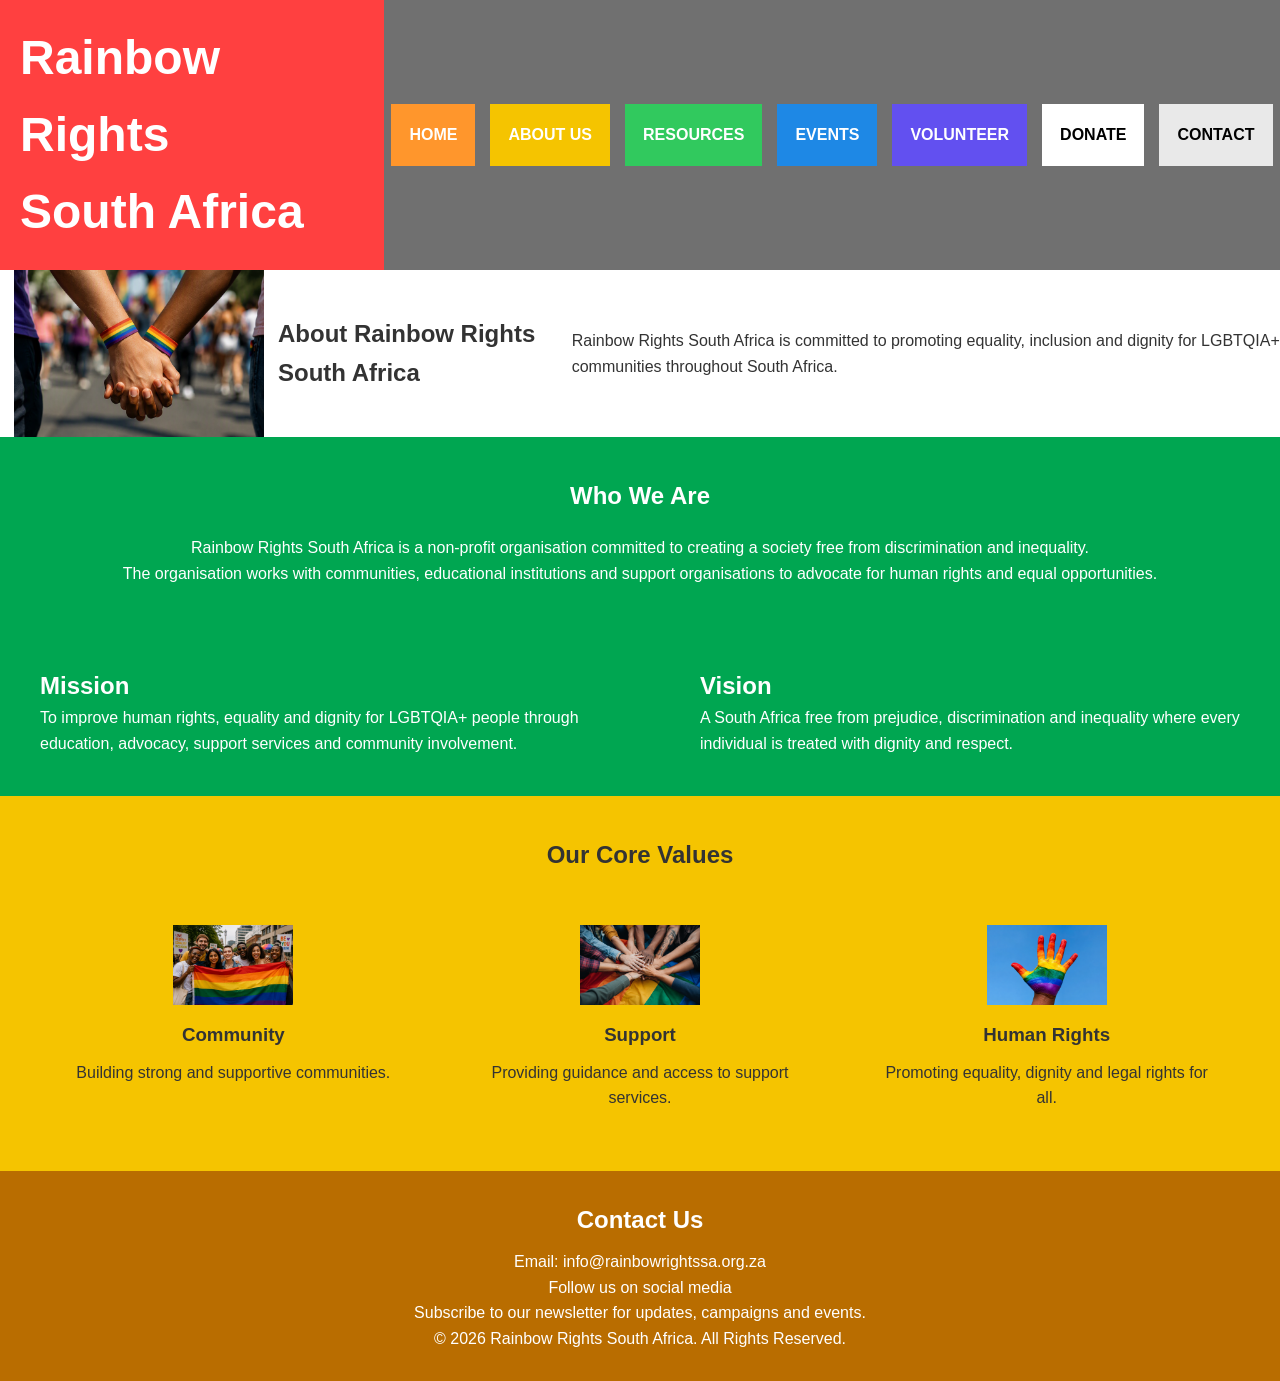
==== about.html @ 2164180f "Completed Part 2" ====
<!DOCTYPE html>
<html lang="en">

<head>

    <!-- Character Encoding -->
    <meta charset="UTF-8">

    <!-- Responsive Design -->
    <meta name="viewport" content="width=device-width, initial-scale=1.0">

    <!-- Page Title -->
    <title>About Us | Rainbow Rights South Africa</title>

    <!-- External Stylesheet -->
    <link rel="stylesheet" href="css/style.css">

</head>

<body>

    <!-- =========================================
         HEADER SECTION
    ========================================== -->

    <header>

        <!-- Website Logo Area -->

        <div class="logo">

            <h1>
                Rainbow Rights<br>
                South Africa
            </h1>

        </div>

        <!-- Navigation Menu -->

        <nav>

            <a href="index.html">HOME</a>

            <a href="about.html">ABOUT US</a>

            <a href="resources.html">RESOURCES</a>

            <a href="events.html">EVENTS</a>

            <a href="volunteer.html">VOLUNTEER</a>

            <a href="donate.html">DONATE</a>

            <a href="contact.html">CONTACT</a>

        </nav>

    </header>

    <!-- =========================================
         MAIN CONTENT
    ========================================== -->

    <main>

        <!-- About Banner Section -->

        <section class="hero">

            <div class="hero-image">

                <img src="images/equality.jpg" alt="Equality and Inclusion">

            </div>

                        <h2>About Rainbow Rights South Africa</h2>
                <p>
                    Rainbow Rights South Africa is committed
                    to promoting equality, inclusion and dignity
                    for LGBTQIA+ communities throughout South Africa.
                </p>

            </div>

        </section>

        <!-- About Organisation Section -->

        <section class="about-summary">

            <h2>Who We Are</h2>

            <p>
                Rainbow Rights South Africa is a non-profit
                organisation committed to creating a society
                free from discrimination and inequality.
            </p>

            <p>
                The organisation works with communities,
                educational institutions and support
                organisations to advocate for human rights
                and equal opportunities.
            </p>

        </section>

        <!-- Mission and Vision Section -->

        <section class="mission-vision">

            <!-- Mission -->

            <div class="mission">

                <h2>Mission</h2>

                <p>
                    To improve human rights, equality and dignity
                    for LGBTQIA+ people through education,
                    advocacy, support services and community
                    involvement.
                </p>

            </div>

            <!-- Vision -->

            <div class="vision">

                <h2>Vision</h2>

                <p>
                    A South Africa free from prejudice,
                    discrimination and inequality where every
                    individual is treated with dignity and respect.
                </p>

            </div>

        </section>

        <!-- Values Section -->

        <section class="community">

            <h2>Our Core Values</h2>

            <div class="community-grid">

                <div class="card">

                    <img src="images/community.jpg" alt="Community">

                    <h3>Community</h3>

                    <p>
                        Building strong and supportive
                        communities.
                    </p>

                </div>

                <div class="card">

                    <img src="images/support.jpg" alt="Support">

                    <h3>Support</h3>

                    <p>
                        Providing guidance and access
                        to support services.
                    </p>

                </div>

                <div class="card">

                    <img src="images/rights.jpg" alt="Human Rights">

                    <h3>Human Rights</h3>

                    <p>
                        Promoting equality, dignity and
                        legal rights for all.
                    </p>

                </div>

            </div>

        </section>

    </main>

    <!-- =========================================
         FOOTER
    ========================================== -->

    <footer>

        <h2>Contact Us</h2>

        <p>Email: info@rainbowrightssa.org.za</p>

        <p>Follow us on social media</p>

        <p>
            Subscribe to our newsletter for updates,
            campaigns and events.
        </p>

        <p>
            &copy; 2026 Rainbow Rights South Africa.
            All Rights Reserved.
        </p>

    </footer>

</body>

</html>
---- css/style.css ----
/* =====================================================
   RAINBOW RIGHTS SOUTH AFRICA
   PART 2 - CSS STYLING AND RESPONSIVE DESIGN
===================================================== */


/* =====================================================
   RESET DEFAULT BROWSER SPACING
===================================================== */

*{
    margin:0;
    padding:0;
    box-sizing:border-box;
}


/* =====================================================
   BODY STYLING
===================================================== */

body{
    font-family:Arial, Helvetica, sans-serif;
    background-color:white;
    color:#333;
    line-height:1.6;
}


/* =====================================================
   UNIVERSAL IMAGE STYLING
===================================================== */

img{
    max-width:100%;
    height:auto;
    display:block;
}


/* =====================================================
   HEADER
===================================================== */

header{
    display:flex;
    width:100%;
}


/* =====================================================
   LOGO SECTION
===================================================== */

.logo{
    width:30%;
    background:#ff4040;
    color:white;
    padding:20px;
}

.logo h1{
    font-size:3rem;
    font-weight:bold;
}


/* =====================================================
   NAVIGATION BAR
===================================================== */

nav{
    width:70%;
    background:#707070;

    display:flex;
    justify-content:center;
    align-items:center;
    gap:15px;
}


/* =====================================================
   NAVIGATION LINKS
===================================================== */

nav a{
    text-decoration:none;
    color:white;
    font-weight:bold;
    padding:18px;
}


/* HOME */

nav a:nth-child(1){
    background:#ff962c;
}

/* ABOUT */

nav a:nth-child(2){
    background:#f5c400;
}

/* RESOURCES */

nav a:nth-child(3){
    background:#31c95e;
}

/* EVENTS */

nav a:nth-child(4){
    background:#1e88e5;
}

/* VOLUNTEER */

nav a:nth-child(5){
    background:#6250f0;
}

/* DONATE */

nav a:nth-child(6){
    background:white;
    color:black;
}

/* CONTACT */

nav a:nth-child(7){
    background:#e9e9e9;
    color:black;
}


/* =====================================================
   NAVIGATION HOVER EFFECT
===================================================== */

nav a:hover{
    transform:scale(1.05);
    transition:0.3s;
}


/* =====================================================
   HERO SECTION
===================================================== */

.hero{
    display:flex;
    align-items:center;
}


/* =====================================================
   HERO IMAGE
===================================================== */

.hero-image{
    width:30%;
    text-align:center;
}

.hero-image img{
    width:250px;
    max-width:100%;
    height:auto;
    margin:auto;
}


/* =====================================================
   HERO CONTENT
===================================================== */

.hero-content{
    width:70%;
    background:#6250f0;
    color:white;
    text-align:center;
    padding:40px;
}

.hero-content h2{
    margin-bottom:20px;
    font-size:2rem;
}

.hero-content p{
    font-size:1.1rem;
}


/* =====================================================
   BUTTON CONTAINER
===================================================== */

.buttons{
    display:flex;
    justify-content:space-around;
    margin-top:30px;
}


/* =====================================================
   BUTTONS
===================================================== */

.btn-blue{
    background:#19bfd5;
    color:white;
    text-decoration:none;
    padding:15px 40px;
    border-radius:30px;
}

.btn-green{
    background:#15a84c;
    color:white;
    text-decoration:none;
    padding:15px 40px;
    border-radius:30px;
}


/* =====================================================
   BUTTON HOVER EFFECT
===================================================== */

.btn-blue:hover,
.btn-green:hover{
    opacity:0.8;
}


/* =====================================================
   ABOUT SUMMARY SECTION
===================================================== */

.about-summary{
    background:#00a651;
    color:white;
    text-align:center;
    padding:40px;
}

.about-summary h2{
    margin-bottom:20px;
}

.about-summary img{
    width:250px;
    max-width:100%;
    margin:20px auto;
}


/* =====================================================
   MISSION AND VISION
===================================================== */

.mission-vision{
    background:#00a651;
    color:white;

    display:flex;
    justify-content:space-between;

    padding:40px;
}

.mission,
.vision{
    width:45%;
}


/* =====================================================
   COMMUNITY SECTION
===================================================== */

.community{
    background:#f5c400;
    text-align:center;
    padding:40px;
}

.community h2{
    margin-bottom:30px;
}


/* =====================================================
   COMMUNITY GRID
===================================================== */

.community-grid{
    display:grid;
    grid-template-columns:repeat(3,1fr);
    gap:20px;
}


/* =====================================================
   COMMUNITY CARDS
===================================================== */

.card{
    padding:20px;
}

.card img{
    width:120px;
    max-width:100%;
    height:auto;
    margin:auto;
    margin-bottom:15px;
}

.card h3{
    margin-bottom:10px;
}


/* =====================================================
   FORMS
===================================================== */

form{
    max-width:600px;
    margin:auto;
}

label{
    font-weight:bold;
}

input,
textarea{
    width:100%;
    padding:10px;
    margin-bottom:15px;
}


/* =====================================================
   BUTTON STYLING
===================================================== */

button{
    background:#00a651;
    color:white;
    border:none;
    padding:12px 25px;
    cursor:pointer;
}

button:hover{
    background:#1e88e5;
}


/* =====================================================
   SPECIAL IMAGES
   ABOUT IMAGE
   EVENTS ICON
   VOLUNTEER ICON
   DONATION RIBBON
===================================================== */

.about-summary img,
.community img,
.hero-image img{
    max-width:250px;
    height:auto;
}


/* =====================================================
   FOOTER
===================================================== */

footer{
    background:#b96d00;
    color:white;
    text-align:center;
    padding:30px;
}

footer h2{
    margin-bottom:10px;
}


/* =====================================================
   TABLET RESPONSIVE DESIGN
===================================================== */

@media screen and (max-width:768px){

    header{
        flex-direction:column;
    }

    .logo{
        width:100%;
        text-align:center;
    }

    nav{
        width:100%;
        flex-wrap:wrap;
        padding:10px;
    }

    .hero{
        flex-direction:column;
    }

    .hero-image{
        width:100%;
    }

    .hero-content{
        width:100%;
    }

        .mission-vision{
            flex-direction:column;
        }
    
    }
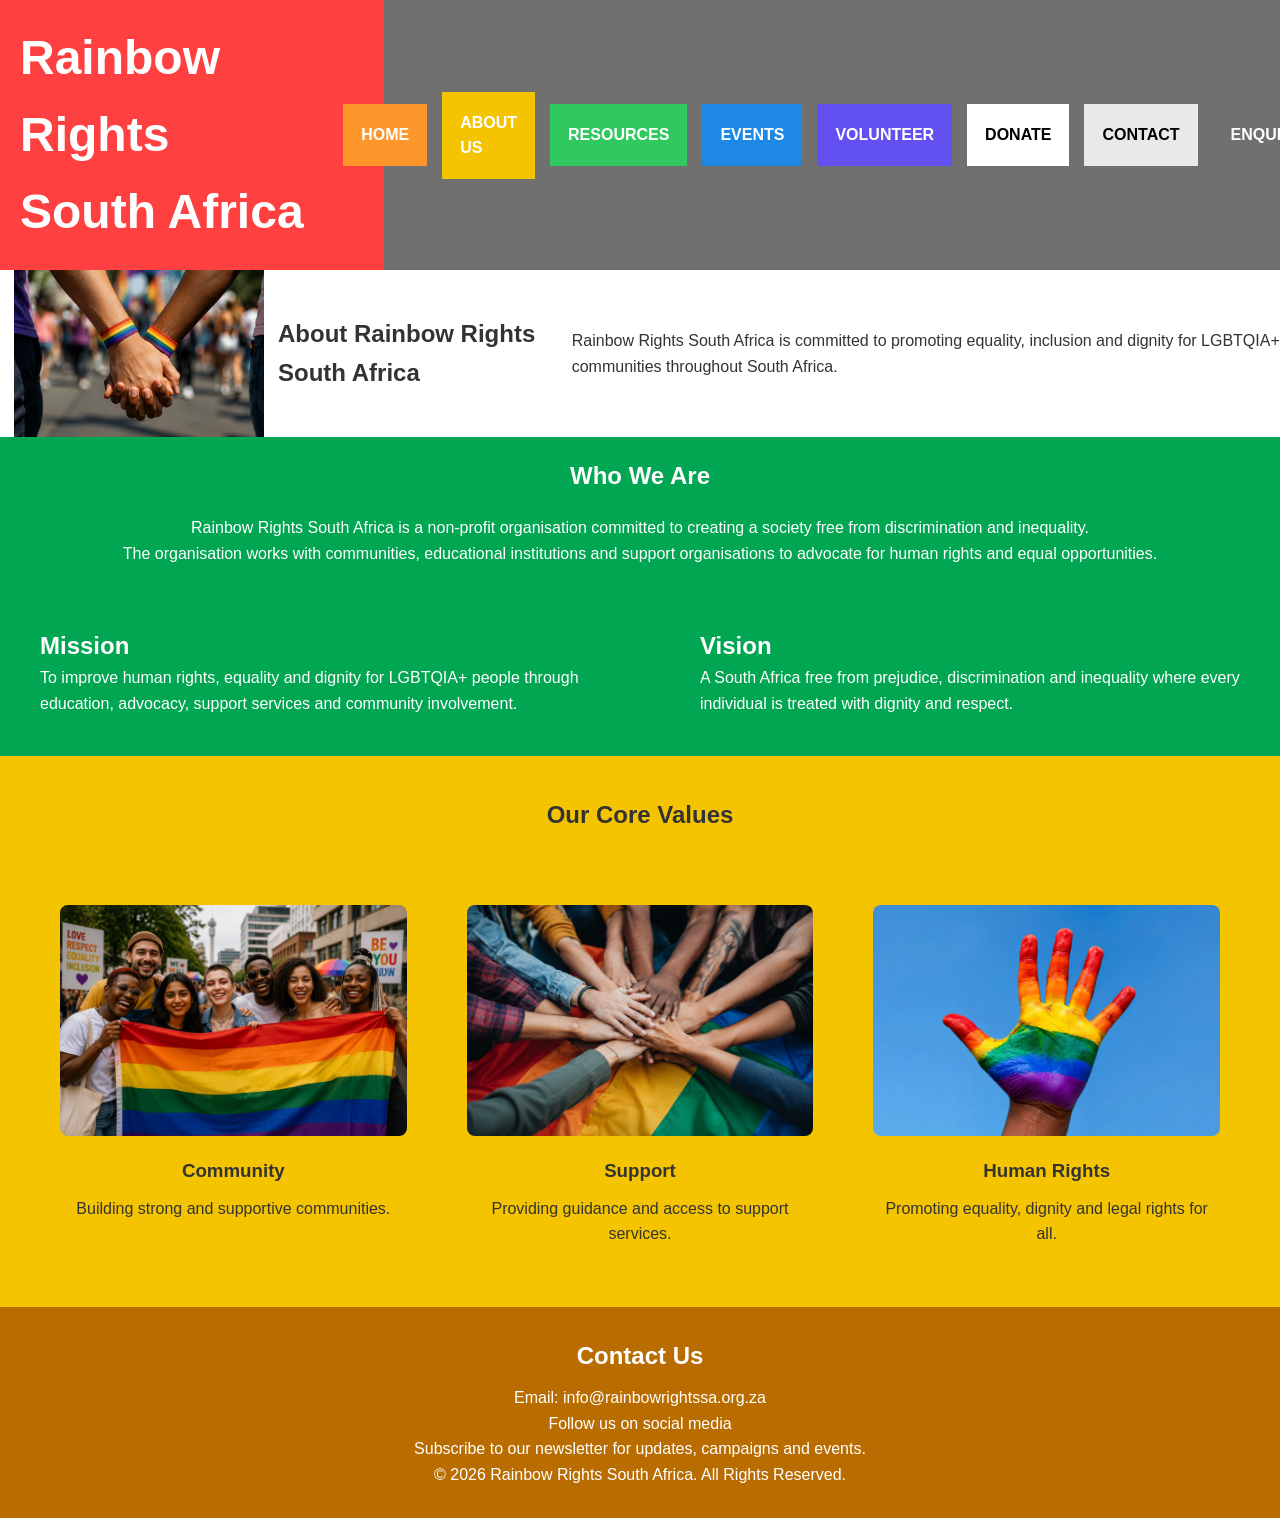
==== commit 6a9b49ea: "Functionality" ====
--- a/about.html
+++ b/about.html
@@ -53,6 +53,8 @@
             <a href="donate.html">DONATE</a>
 
             <a href="contact.html">CONTACT</a>
+
+            <a href="enquiry.html">ENQUIRY</a>
 
         </nav>
 
@@ -217,7 +219,7 @@
         </p>
 
     </footer>
-
+    <script src="script.js"></script>
 </body>
 
 </html>
--- a/css/style.css
+++ b/css/style.css
@@ -434,4 +434,315 @@
             flex-direction:column;
         }
     
-    }+    }
+    /* =================================
+       SEARCH SECTION
+    ================================= */
+
+    .search-section {
+        text-align: center;
+        margin: 30px 0;
+    }
+
+    /* Search text box */
+    #searchInput {
+        width: 60%;
+        max-width: 500px;
+        padding: 12px;
+        border: 2px solid #00b050;
+        border-radius: 5px;
+        font-size: 16px;
+    }
+
+    /* Search box focus effect */
+    #searchInput:focus {
+        outline: none;
+        border-color: #ff9800;
+    }
+/* =========================================
+   PART 3 - EDUCATIONAL ARTICLES SECTION
+========================================= */
+
+.about-summary {
+    text-align: center;
+    padding: 20px;
+}
+
+.about-summary img {
+    display: block;
+    margin: 20px auto;
+    max-width: 150px;
+    width: 100%;
+    height: auto;
+    border-radius: 8px;
+}
+
+/* =========================================
+   PART 3 - COUNSELLING SECTION
+========================================= */
+
+.community {
+    text-align: center;
+}
+
+.community img {
+    display: block;
+    margin: 20px auto;
+    max-width: 350px;
+    width: 100%;
+    height: auto;
+    border-radius: 8px;
+}
+
+/* =========================================
+   PART 3 - SEARCH FUNCTIONALITY
+========================================= */
+
+.search-section {
+    text-align: center;
+    margin: 30px auto;
+}
+
+#searchInput {
+    width: 60%;
+    max-width: 500px;
+    padding: 12px;
+    font-size: 16px;
+    border: 2px solid #00b050;
+    border-radius: 5px;
+}
+
+#searchInput:focus {
+    outline: none;
+    border-color: #ff9800;
+}
+
+/* =========================================
+   PART 3 - FAQ ACCORDION
+========================================= */
+
+.faq-section {
+    max-width: 900px;
+    margin: 50px auto;
+    padding: 20px;
+}
+
+.faq-section h2 {
+    text-align: center;
+    margin-bottom: 25px;
+}
+
+.faq-item {
+    margin-bottom: 10px;
+}
+
+.faq-btn {
+    width: 100%;
+    padding: 15px;
+    background-color: #00b050;
+    color: white;
+    border: none;
+    cursor: pointer;
+    font-size: 16px;
+    font-weight: bold;
+    border-radius: 5px;
+    text-align: left;
+}
+
+.faq-btn:hover {
+    background-color: #008f40;
+}
+
+.faq-content {
+    display: none;
+    background-color: #f5f5f5;
+    padding: 15px;
+    border-radius: 5px;
+    margin-top: 5px;
+    text-align: left;
+}
+
+.faq-content.active {
+    display: block;
+}
+
+/* =========================================
+   RESOURCE CARD HOVER EFFECT
+========================================= */
+
+.resource-card {
+    transition: transform 0.3s ease;
+}
+
+.resource-card:hover {
+    transform: scale(1.05);
+}
+
+/* =========================================
+   BUTTON HOVER EFFECTS
+========================================= */
+
+button {
+    transition: all 0.3s ease;
+}
+
+button:hover {
+    opacity: 0.9;
+}
+
+/* =========================================
+   MOBILE RESPONSIVE DESIGN
+========================================= */
+
+@media screen and (max-width: 768px) {
+
+    #searchInput {
+        width: 90%;
+    }
+
+    .community img {
+        max-width: 100%;
+    }
+
+    .about-summary img {
+        max-width: 120px;
+    }
+
+    .faq-section {
+        width: 95%;
+    }
+}
+/* =========================================
+   LIGHTBOX GALLERY
+========================================= */
+
+.gallery-section {
+    text-align: center;
+    padding: 40px;
+}
+
+.gallery {
+    display: flex;
+    flex-wrap: wrap;
+    justify-content: center;
+    gap: 15px;
+}
+
+.gallery img {
+    width: 250px;
+    height: 180px;
+    object-fit: cover;
+    cursor: pointer;
+    border-radius: 8px;
+    transition: 0.3s;
+}
+
+.gallery img:hover {
+    transform: scale(1.05);
+}
+
+#lightbox {
+    display: none;
+    position: fixed;
+    top: 0;
+    left: 0;
+    width: 100%;
+    height: 100%;
+    background: rgba(0,0,0,0.9);
+    justify-content: center;
+    align-items: center;
+}
+
+#lightbox img {
+    max-width: 90%;
+    max-height: 90%;
+}
+/* =========================================
+   INTERACTIVE MAP
+========================================= */
+
+.map-section {
+    text-align: center;
+    padding: 40px 20px;
+}
+
+#map {
+    height: 400px;
+    width: 90%;
+    max-width: 900px;
+    margin: 20px auto;
+    border-radius: 8px;
+}
+/* =========================================
+   ENQUIRY PAGE
+========================================= */
+
+.enquiry-page {
+    background-color: #f2c200;
+}
+
+.enquiry-hero {
+    background: #2962ff;
+    color: white;
+    text-align: center;
+    padding: 60px 20px;
+    width: 100%;
+}
+
+.enquiry-hero h2 {
+    font-size: 40px;
+    margin-bottom: 20px;
+}
+
+.enquiry-hero p {
+    font-size: 20px;
+}
+
+.form-section {
+    background-color: #f2c200;
+    padding: 50px 20px;
+    text-align: center;
+}
+
+.form-section form {
+    max-width: 700px;
+    margin: 0 auto;
+    display: flex;
+    flex-direction: column;
+}
+
+.form-section label {
+    text-align: left;
+    margin-top: 15px;
+    margin-bottom: 5px;
+    font-weight: bold;
+}
+
+.form-section input,
+.form-section select,
+.form-section textarea {
+    padding: 12px;
+    border: 1px solid #ccc;
+    border-radius: 5px;
+}
+
+.form-section button {
+    margin-top: 20px;
+    background-color: #00b050;
+    color: white;
+    border: none;
+    padding: 15px;
+    border-radius: 5px;
+    cursor: pointer;
+}
+
+.form-section button:hover {
+    background-color: #00883e;
+}
+
+#formResponse {
+    margin-top: 20px;
+    font-weight: bold;
+    color: green;
+}
+
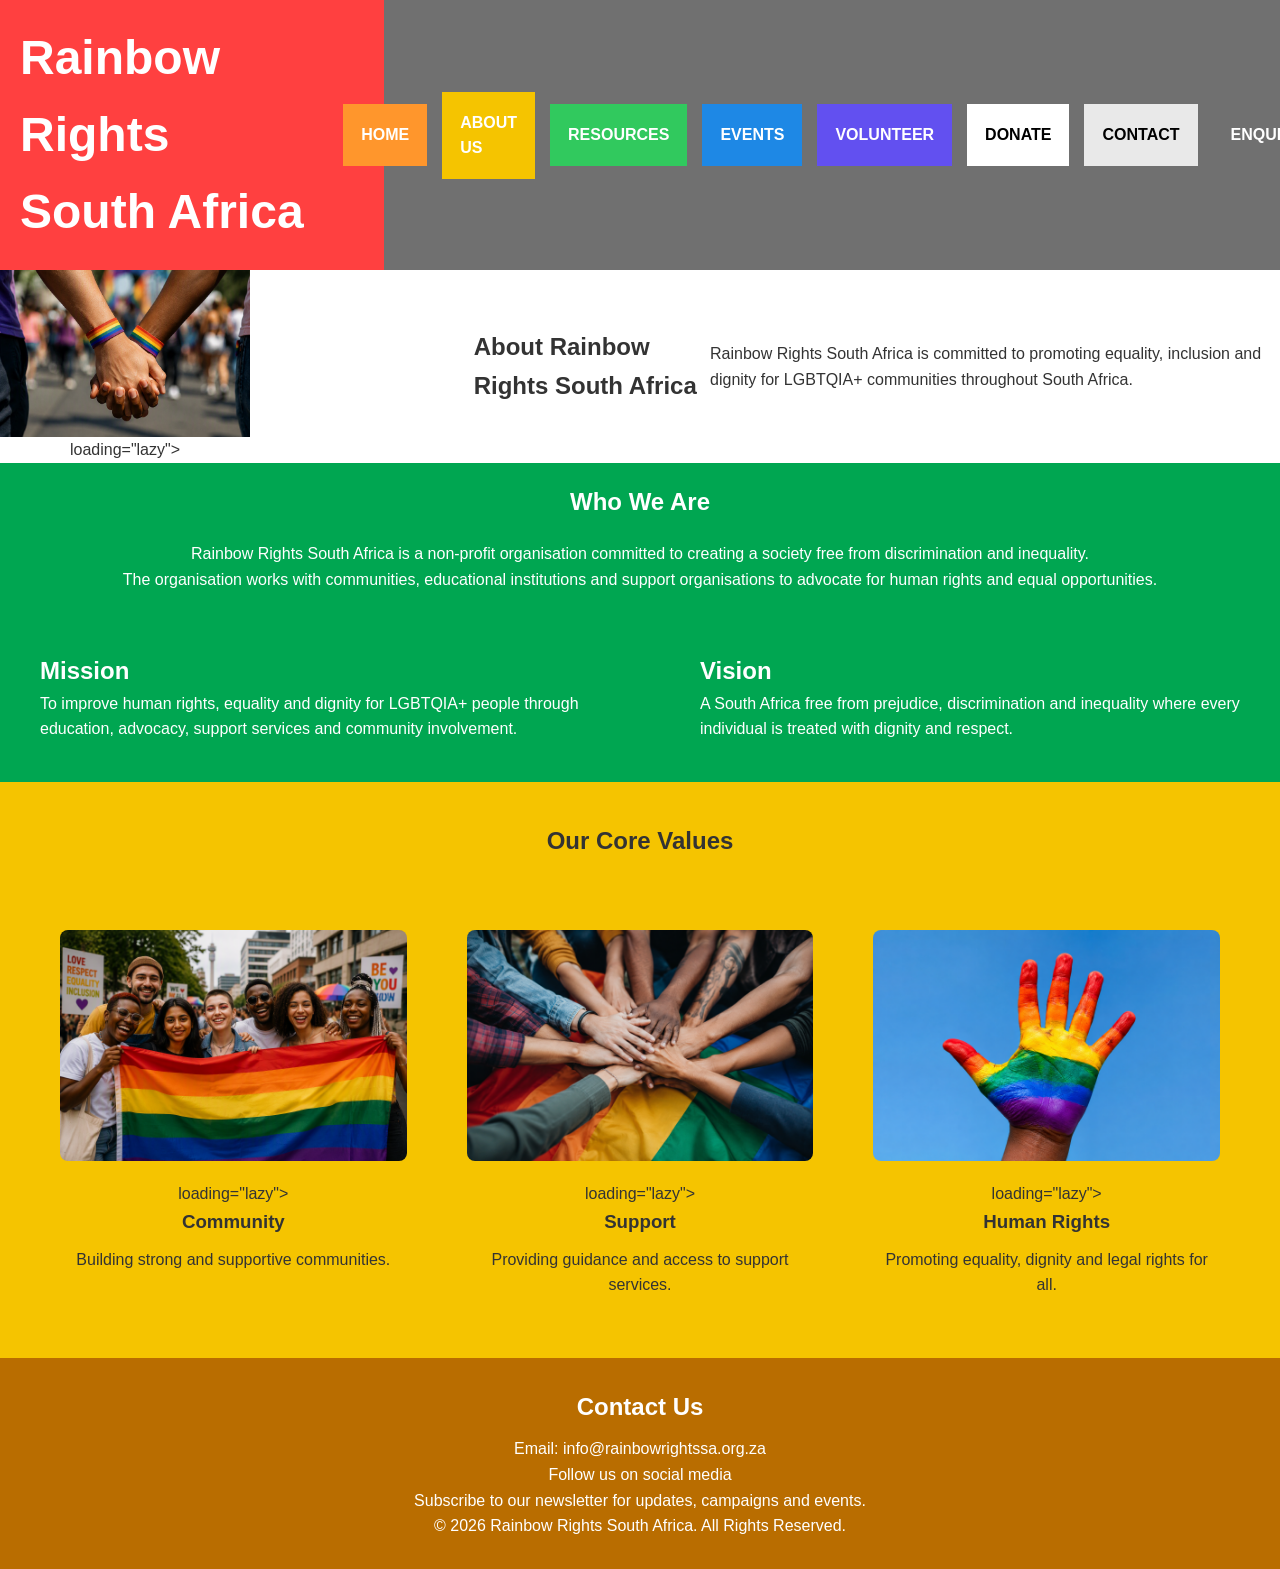
==== commit 25aa6cfc: "Lazy Loading to Images" ====
--- a/about.html
+++ b/about.html
@@ -8,6 +8,12 @@
 
     <!-- Responsive Design -->
     <meta name="viewport" content="width=device-width, initial-scale=1.0">
+    <meta name="description"
+          content="Learn about Rainbow Rights South Africa and our mission to promote equality, dignity and human rights.">
+
+    <meta name="keywords"
+          content="about us, human rights, diversity, inclusion, advocacy">
+
 
     <!-- Page Title -->
     <title>About Us | Rainbow Rights South Africa</title>
@@ -73,6 +79,10 @@
             <div class="hero-image">
 
                 <img src="images/equality.jpg" alt="Equality and Inclusion">
+                loading="lazy">
+
+            </div>
+            <div class="hero-image">
 
             </div>
 
@@ -154,6 +164,7 @@
                 <div class="card">
 
                     <img src="images/community.jpg" alt="Community">
+                    loading="lazy">
 
                     <h3>Community</h3>
 
@@ -167,6 +178,7 @@
                 <div class="card">
 
                     <img src="images/support.jpg" alt="Support">
+                    loading="lazy">
 
                     <h3>Support</h3>
 
@@ -180,6 +192,7 @@
                 <div class="card">
 
                     <img src="images/rights.jpg" alt="Human Rights">
+                    loading="lazy">
 
                     <h3>Human Rights</h3>
 
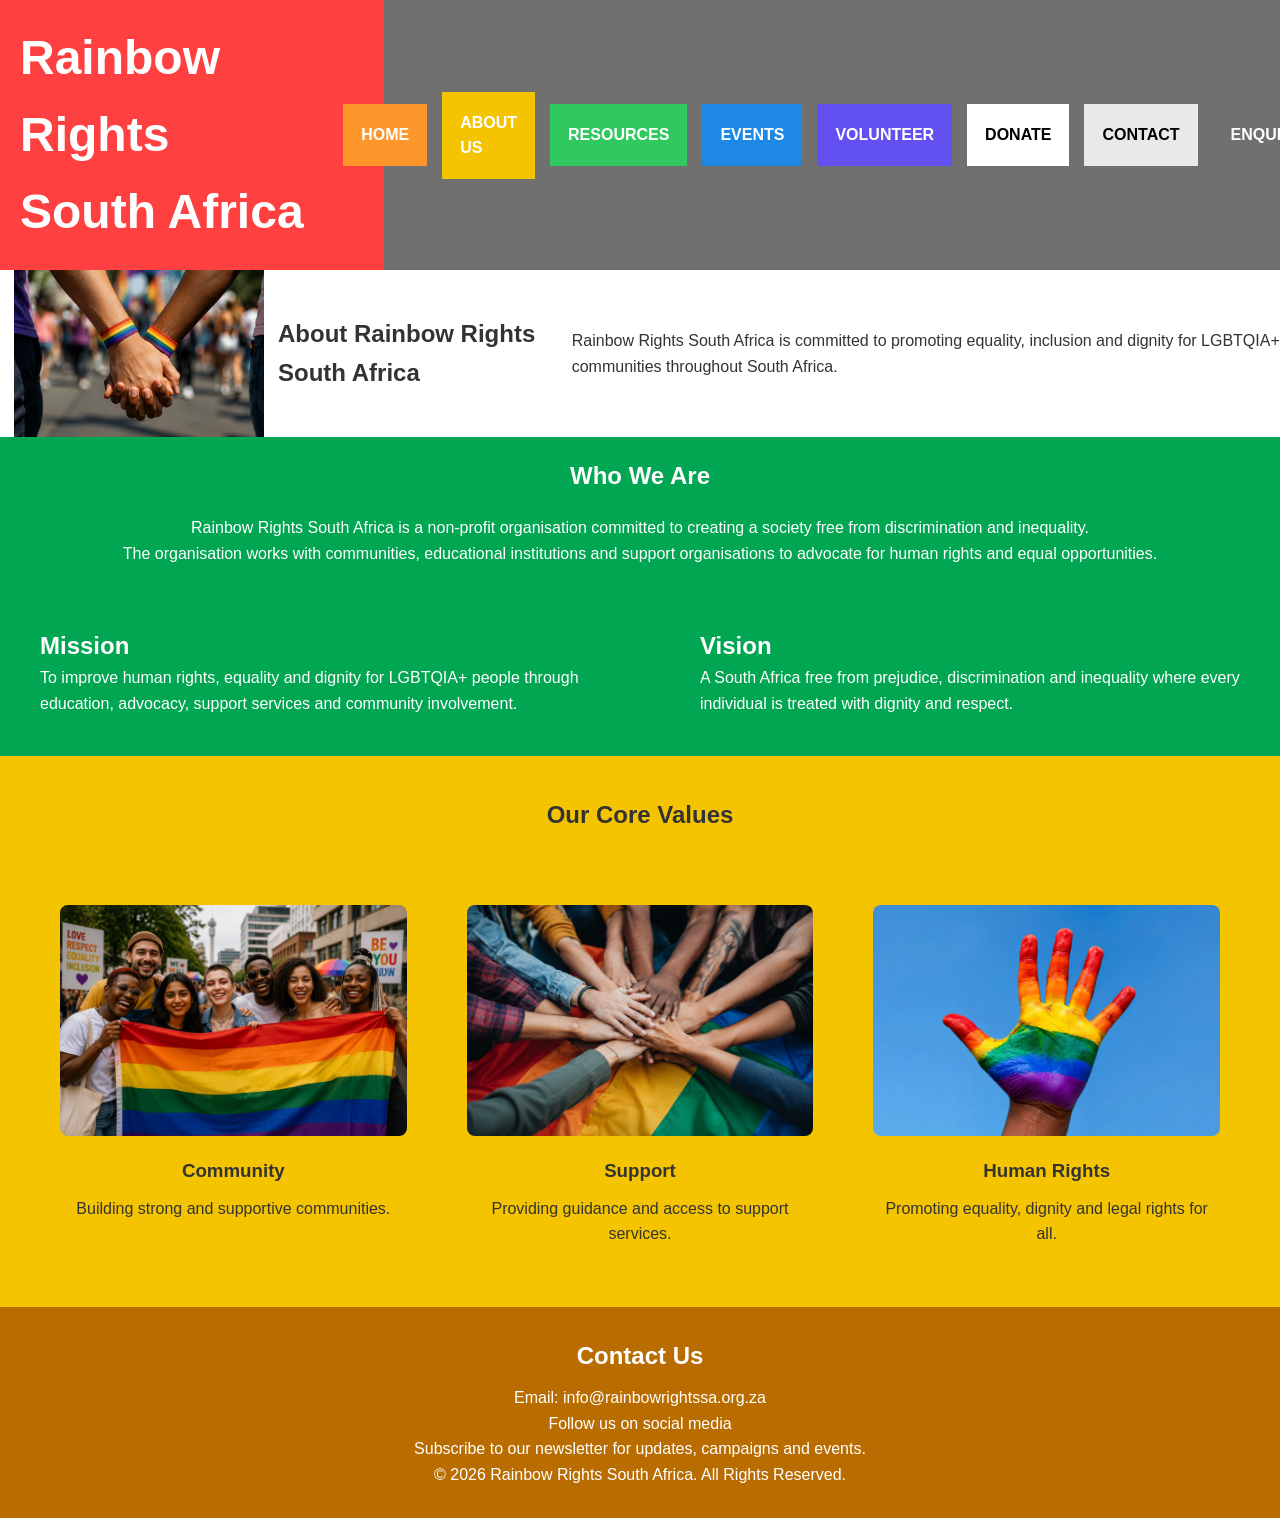
==== commit eb960589: "Lazy Loading to Images" ====
--- a/about.html
+++ b/about.html
@@ -79,10 +79,6 @@
             <div class="hero-image">
 
                 <img src="images/equality.jpg" alt="Equality and Inclusion">
-                loading="lazy">
-
-            </div>
-            <div class="hero-image">
 
             </div>
 
@@ -164,7 +160,6 @@
                 <div class="card">
 
                     <img src="images/community.jpg" alt="Community">
-                    loading="lazy">
 
                     <h3>Community</h3>
 
@@ -178,7 +173,6 @@
                 <div class="card">
 
                     <img src="images/support.jpg" alt="Support">
-                    loading="lazy">
 
                     <h3>Support</h3>
 
@@ -192,7 +186,6 @@
                 <div class="card">
 
                     <img src="images/rights.jpg" alt="Human Rights">
-                    loading="lazy">
 
                     <h3>Human Rights</h3>
 
